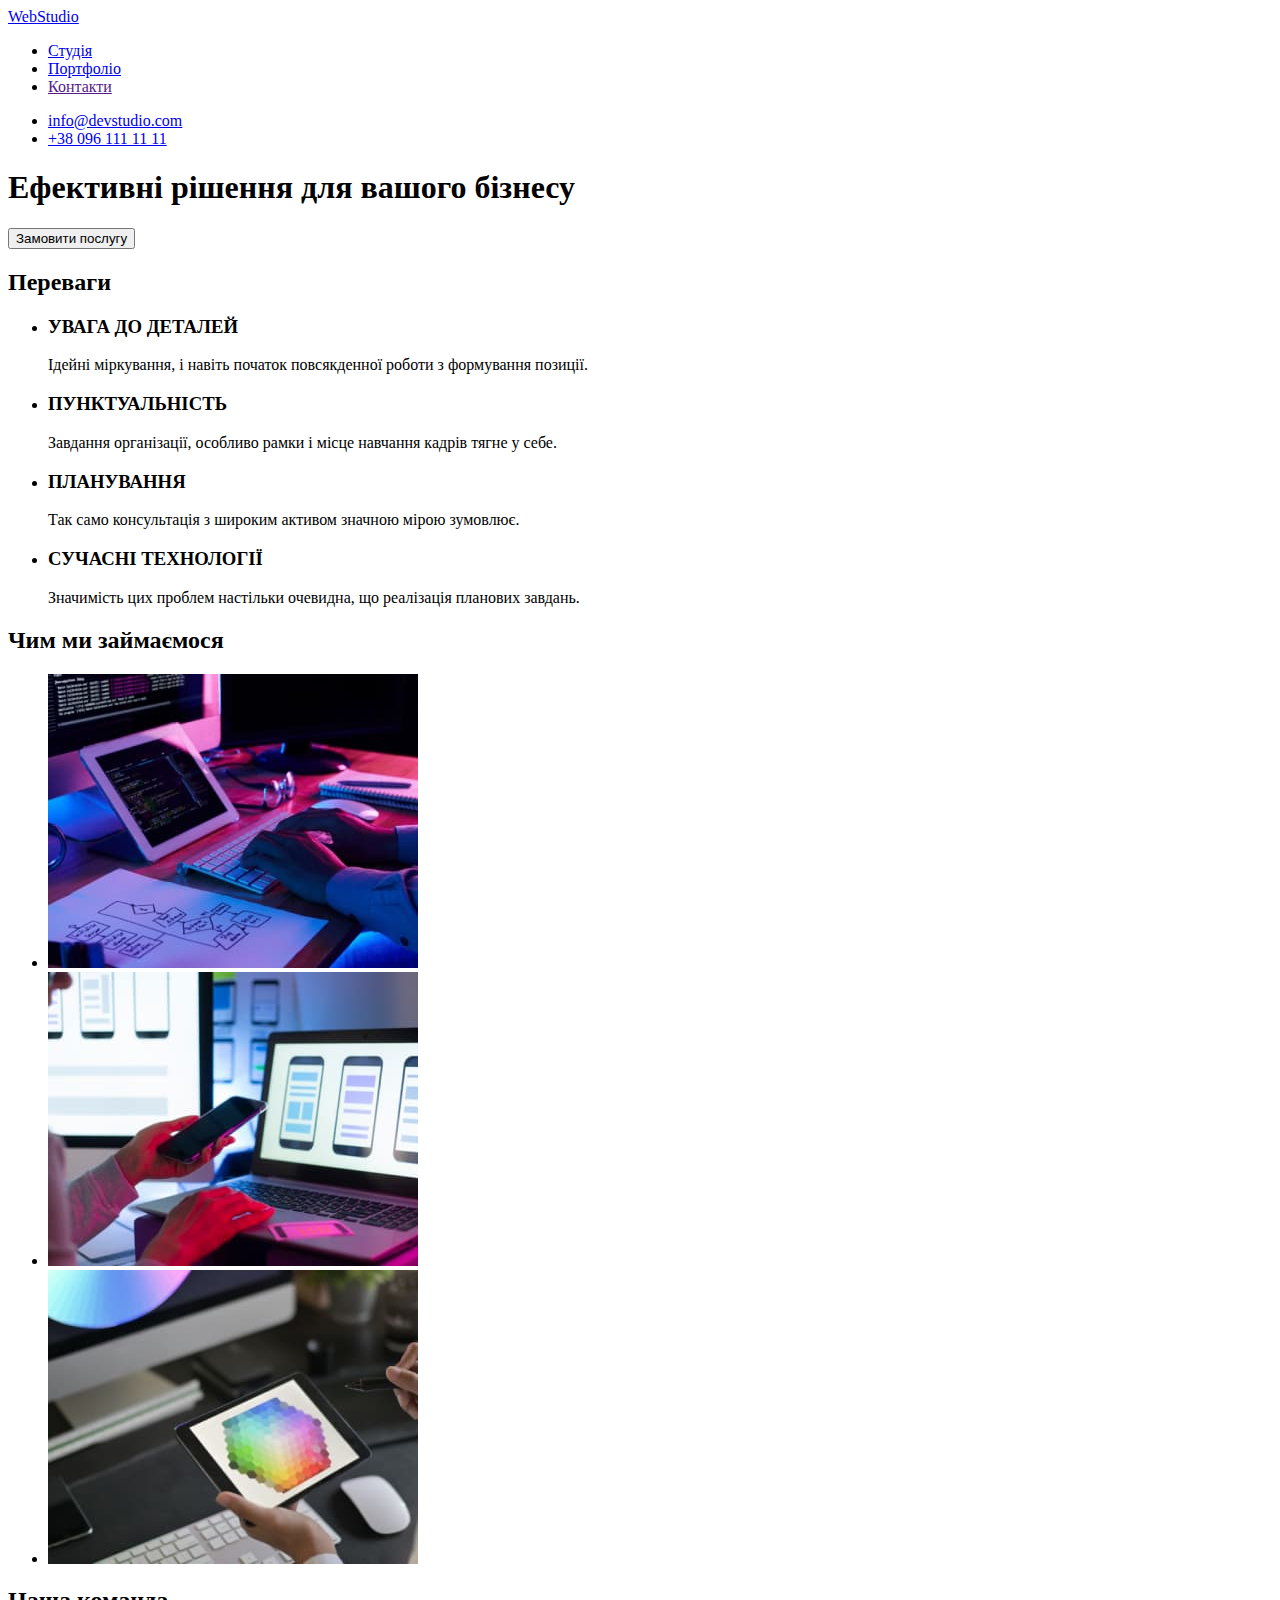
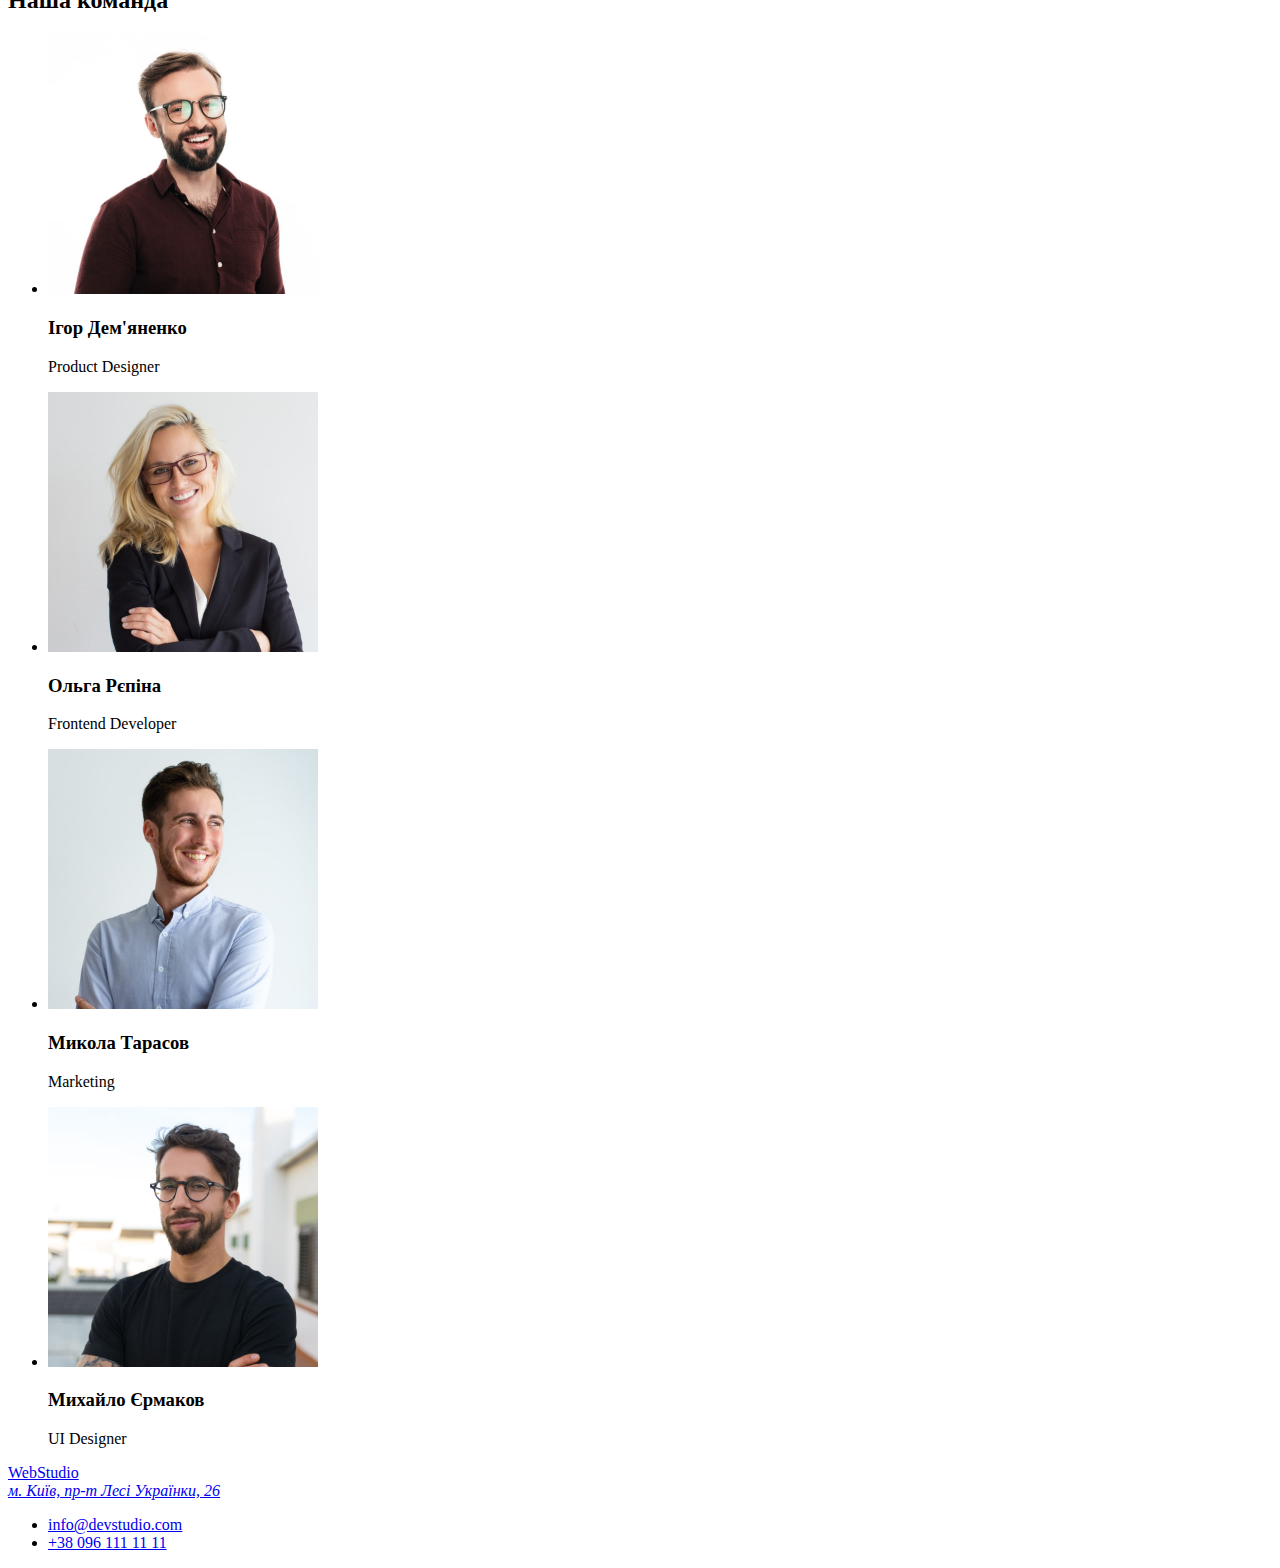
==== index.html @ f5c416c6 "Макет другого ДЗ" ====
<!DOCTYPE html>
<html lang="uk">
  <head>
    <meta charset="UTF-8" />
    <meta http-equiv="X-UA-Compatible" content="IE=edge" />
    <meta name="viewport" content="width=device-width, initial-scale=1.0" />
    <title>Студія</title>
  </head>
  <body>
    <!--Шапка-->
    <header>
      <nav>
        <a href="./index.html">WebStudio</a>
        <ul>
          <li><a href="./index.html">Студія</a></li>
          <li><a href="./portfolio.html">Портфоліо</a></li>
          <li><a href="">Контакти</a></li>
        </ul>
      </nav>
      <ul>
        <li><a href="mailto:info@devstudio.com">info@devstudio.com</a></li>
        <li><a href="tel:+380961111111">+38 096 111 11 11</a></li>
      </ul>
    </header>
    <!--Головная частина-->
    <main>
      <!--Секція з баннером-->
      <section>
        <h1>Ефективні рішення для вашого бізнесу</h1>
        <button type="button">Замовити послугу</button>
      </section>
      <!--Переваги-->
      <section>
        <h2>Переваги</h2>
        <ul>
          <li>
            <h3>УВАГА ДО ДЕТАЛЕЙ</h3>
            <p>
              Ідейні міркування, і навіть початок повсякденної роботи з
              формування позиції.
            </p>
          </li>
          <li>
            <h3>ПУНКТУАЛЬНІСТЬ</h3>
            <p>
              Завдання організації, особливо рамки і місце навчання кадрів тягне
              у себе.
            </p>
          </li>
          <li>
            <h3>ПЛАНУВАННЯ</h3>
            <p>
              Так само консультація з широким активом значною мірою зумовлює.
            </p>
          </li>
          <li>
            <h3>СУЧАСНІ ТЕХНОЛОГІЇ</h3>
            <p>
              Значимість цих проблем настільки очевидна, що реалізація планових
              завдань.
            </p>
          </li>
        </ul>
      </section>
      <!-- Сфера зайнятості -->
      <section>
        <h2>Чим ми займаємося</h2>
        <ul>
          <li>
            <img
              src="./images/photo1.jpg"
              alt="Програмування"
              width="370"
              height="294"
            />
          </li>
          <li>
            <img
              src="./images/photo2.jpg"
              alt="Мобільні додатки"
              width="370"
              height="294"
            />
          </li>
          <li>
            <img
              src="./images/photo3.jpg"
              alt="Дизайн"
              width="370"
              height="294"
            />
          </li>
        </ul>
      </section>
      <!-- Команда -->
      <section>
        <h2>Наша команда</h2>
        <ul>
          <li>
            <img
              src="./images/crew1.jpg"
              alt="Фото Ігорь"
              width="270"
              height="260"
            />
            <h3>Ігор Дем'яненко</h3>
            <p lang="en">Product Designer</p>
          </li>
          <li>
            <img
              src="./images/crew2.jpg"
              alt="Фото Ольга"
              width="270"
              height="260"
            />
            <h3>Ольга Рєпіна</h3>
            <p lang="en">Frontend Developer</p>
          </li>
          <li>
            <img
              src="./images/crew3.jpg"
              alt="Фото Микола"
              width="270"
              height="260"
            />
            <h3>Микола Тарасов</h3>
            <p lang="en">Marketing</p>
          </li>
          <li>
            <img
              src="./images/crew4.jpg"
              alt="Фото Михайло"
              width="270"
              height="260"
            />
            <h3>Михайло Єрмаков</h3>
            <p lang="en">UI Designer</p>
          </li>
        </ul>
      </section>
    </main>
    <!-- Підвал -->
    <footer>
      <a href="/index.html">WebStudio</a>
      <address>
        <a
          href="https://www.google.com.ua/maps/place/%D0%BA%D0%B8%D1%97%D0%B2"
          target="_blank"
          rel="noreferrer noopener"
          >м. Київ, пр-т Лесі Українки, 26</a
        >
      </address>
      <ul>
        <li><a href="mailto:info@devstudio.com">info@devstudio.com</a></li>
        <li><a href="tel:+380961111111">+38 096 111 11 11</a></li>
      </ul>
    </footer>
  </body>
</html>
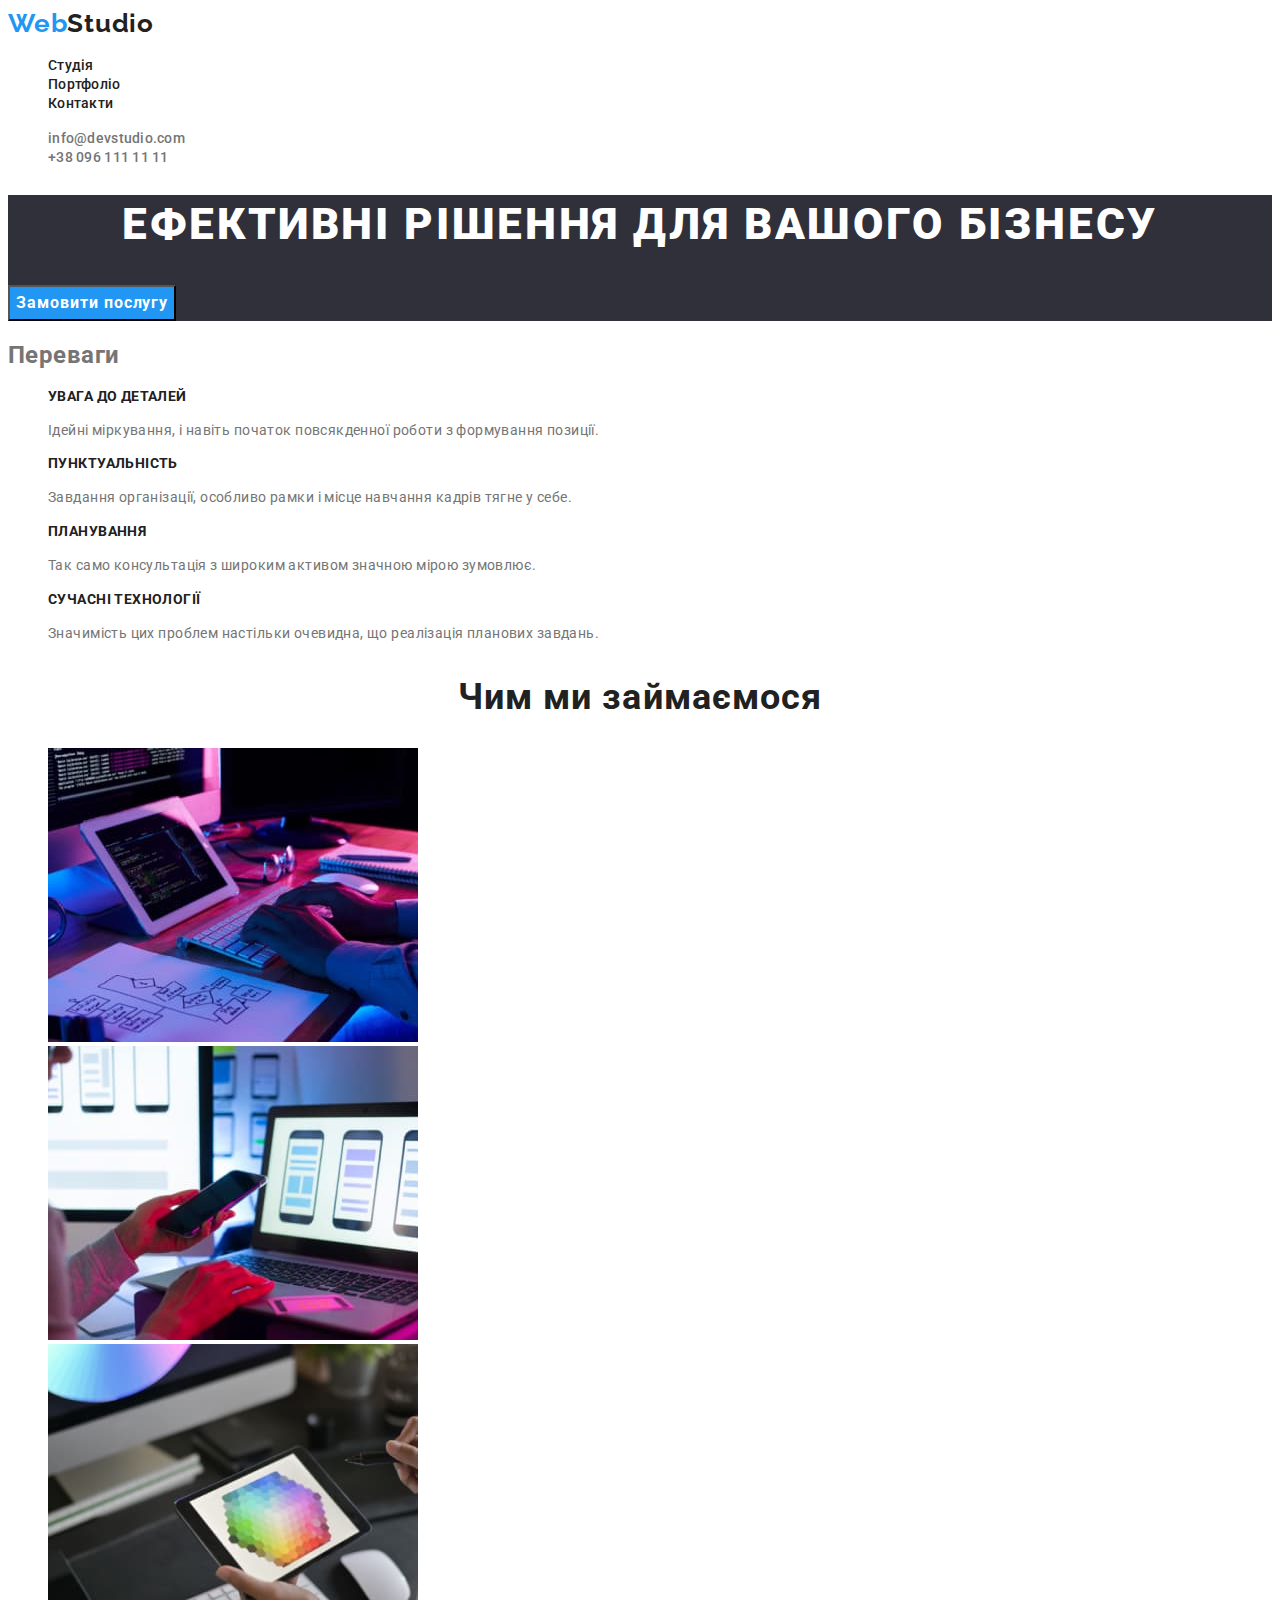
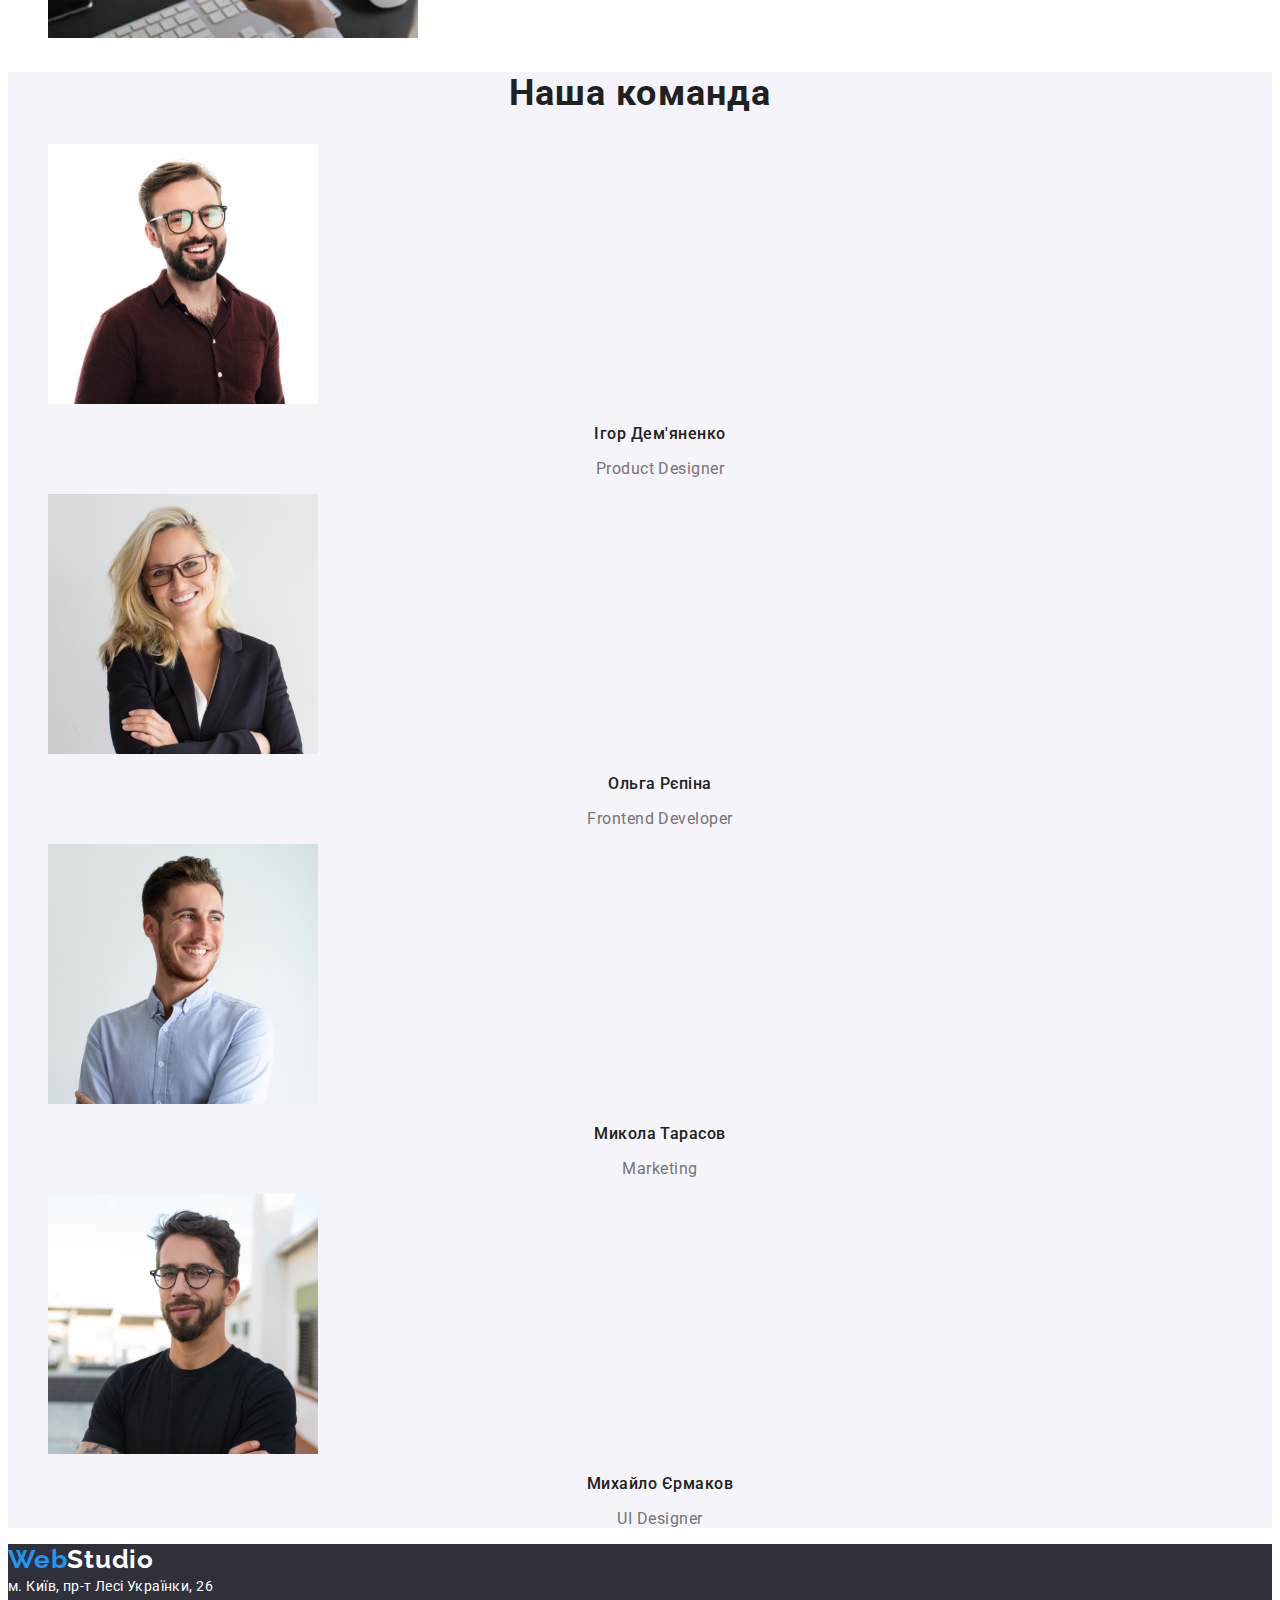
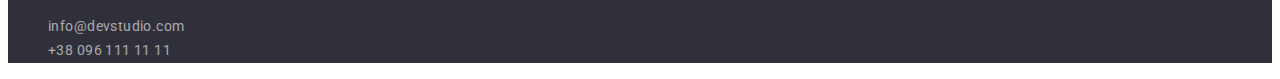
==== commit a3cd2a9e: "Final HW2 v.1.0" ====
--- a/index.html
+++ b/index.html
@@ -5,19 +5,28 @@
     <meta http-equiv="X-UA-Compatible" content="IE=edge" />
     <meta name="viewport" content="width=device-width, initial-scale=1.0" />
     <title>Студія</title>
+    <link rel="preconnect" href="https://fonts.googleapis.com" />
+    <link rel="preconnect" href="https://fonts.gstatic.com" crossorigin />
+    <link
+      href="https://fonts.googleapis.com/css2?family=Raleway:wght@700&family=Roboto:wght@400;500;700;900&display=swap"
+      rel="stylesheet"
+    />
+    <link rel="stylesheet" href="./css/styles.css" />
   </head>
-  <body>
+  <body class="page">
     <!--Шапка-->
     <header>
       <nav>
-        <a href="./index.html">WebStudio</a>
-        <ul>
+        <a href="./index.html" class="logo"
+          ><span class="logo-part">Web</span>Studio</a
+        >
+        <ul class="site-nav list">
           <li><a href="./index.html">Студія</a></li>
           <li><a href="./portfolio.html">Портфоліо</a></li>
           <li><a href="">Контакти</a></li>
         </ul>
       </nav>
-      <ul>
+      <ul class="contact-header list">
         <li><a href="mailto:info@devstudio.com">info@devstudio.com</a></li>
         <li><a href="tel:+380961111111">+38 096 111 11 11</a></li>
       </ul>
@@ -25,36 +34,36 @@
     <!--Головная частина-->
     <main>
       <!--Секція з баннером-->
-      <section>
-        <h1>Ефективні рішення для вашого бізнесу</h1>
-        <button type="button">Замовити послугу</button>
+      <section class="banner">
+        <h1 class="banner-title">Ефективні рішення для вашого бізнесу</h1>
+        <button class="banner-btn" type="button">Замовити послугу</button>
       </section>
       <!--Переваги-->
-      <section>
+      <section class="section advantage">
         <h2>Переваги</h2>
-        <ul>
+        <ul class="advantage-list list">
           <li>
-            <h3>УВАГА ДО ДЕТАЛЕЙ</h3>
+            <h3 class="title">УВАГА ДО ДЕТАЛЕЙ</h3>
             <p>
               Ідейні міркування, і навіть початок повсякденної роботи з
               формування позиції.
             </p>
           </li>
           <li>
-            <h3>ПУНКТУАЛЬНІСТЬ</h3>
+            <h3 class="title">ПУНКТУАЛЬНІСТЬ</h3>
             <p>
               Завдання організації, особливо рамки і місце навчання кадрів тягне
               у себе.
             </p>
           </li>
           <li>
-            <h3>ПЛАНУВАННЯ</h3>
+            <h3 class="title">ПЛАНУВАННЯ</h3>
             <p>
               Так само консультація з широким активом значною мірою зумовлює.
             </p>
           </li>
           <li>
-            <h3>СУЧАСНІ ТЕХНОЛОГІЇ</h3>
+            <h3 class="title">СУЧАСНІ ТЕХНОЛОГІЇ</h3>
             <p>
               Значимість цих проблем настільки очевидна, що реалізація планових
               завдань.
@@ -63,9 +72,9 @@
         </ul>
       </section>
       <!-- Сфера зайнятості -->
-      <section>
-        <h2>Чим ми займаємося</h2>
-        <ul>
+      <section class="section work">
+        <h2 class="section-title">Чим ми займаємося</h2>
+        <ul class="list">
           <li>
             <img
               src="./images/photo1.jpg"
@@ -93,9 +102,9 @@
         </ul>
       </section>
       <!-- Команда -->
-      <section>
-        <h2>Наша команда</h2>
-        <ul>
+      <section class="section team">
+        <h2 class="section-title">Наша команда</h2>
+        <ul class="team-list list">
           <li>
             <img
               src="./images/crew1.jpg"
@@ -103,7 +112,7 @@
               width="270"
               height="260"
             />
-            <h3>Ігор Дем'яненко</h3>
+            <h3 class="title">Ігор Дем'яненко</h3>
             <p lang="en">Product Designer</p>
           </li>
           <li>
@@ -113,7 +122,7 @@
               width="270"
               height="260"
             />
-            <h3>Ольга Рєпіна</h3>
+            <h3 class="title">Ольга Рєпіна</h3>
             <p lang="en">Frontend Developer</p>
           </li>
           <li>
@@ -123,7 +132,7 @@
               width="270"
               height="260"
             />
-            <h3>Микола Тарасов</h3>
+            <h3 class="title">Микола Тарасов</h3>
             <p lang="en">Marketing</p>
           </li>
           <li>
@@ -133,24 +142,27 @@
               width="270"
               height="260"
             />
-            <h3>Михайло Єрмаков</h3>
+            <h3 class="title">Михайло Єрмаков</h3>
             <p lang="en">UI Designer</p>
           </li>
         </ul>
       </section>
     </main>
     <!-- Підвал -->
-    <footer>
-      <a href="/index.html">WebStudio</a>
-      <address>
+    <footer class="footer">
+      <a class="logo" href="/index.html"
+        ><span class="logo-part">Web</span>Studio</a
+      >
+      <address class="address">
         <a
+          class="address-link"
           href="https://www.google.com.ua/maps/place/%D0%BA%D0%B8%D1%97%D0%B2"
           target="_blank"
           rel="noreferrer noopener"
           >м. Київ, пр-т Лесі Українки, 26</a
         >
       </address>
-      <ul>
+      <ul class="footer-contact list">
         <li><a href="mailto:info@devstudio.com">info@devstudio.com</a></li>
         <li><a href="tel:+380961111111">+38 096 111 11 11</a></li>
       </ul>
--- a/css/styles.css
+++ b/css/styles.css
@@ -0,0 +1,260 @@
+:root {
+    --primary-text-color: #757575;
+    --text-title-color: #212121;
+    --accent-color: #2196F3;
+}
+.list {
+    list-style: none;
+}
+/* main text color: #757575;
+ text title color: #212121;
+accent color: #2196F3;
+White color: #FFFFFF;
+secondary bg color: #F5F4FA;
+footer and main section bg color: #2F303A;
+footer contacts color: rgba(255, 255, 255, 0.6) */
+body {
+    color: var(--primary-text-color);
+    background-color: #fff;  
+    
+    font-family: 'Roboto', sans-serif;
+    letter-spacing: 0.03em;
+}
+
+button {
+    font-family: inherit;
+}
+
+/* Header style */
+
+.logo {
+    color: var(--text-title-color);
+
+    font-family: 'Raleway', sans-serif;
+    font-weight: 700;
+    font-size: 26px;
+    line-height: 1.19;
+    letter-spacing: 0.03em;
+    text-decoration: none;
+}
+
+.logo-part {
+    color: var(--accent-color);
+}
+
+.site-nav a {
+    color: var(--text-title-color);
+
+    font-weight: 500;
+    font-size: 14px;
+    line-height: 1.14;
+    letter-spacing: 0.02em;
+    text-decoration: none;
+}
+
+.site-nav a:hover, 
+.site-nav a:focus {
+    color: var(--accent-color);
+}
+
+.contact-header a {
+    color: var(--primary-text-color);
+
+    font-weight: 500;
+    font-size: 14px;
+    line-height: 1.14px;
+    letter-spacing: 0.02em;
+    text-decoration: none;
+}
+
+.contact-header a:hover,
+.contact-header a:focus {
+    color: var(--accent-color);
+}
+
+/* main content style */
+
+/* banner content */
+
+.banner{
+    background-color: #2F303A;
+}
+
+.banner-title {
+color: #FFFFFF;
+
+
+    
+    font-weight: 900;
+    font-size: 44px;
+    line-height: 1.36;
+    text-align: center;
+    letter-spacing: 0.06em;
+    text-transform: uppercase;
+}
+
+.banner-btn {
+    color: #FFFFFF;
+    background-color: var(--accent-color);
+    cursor: pointer;
+
+    font-weight: 700;
+    font-size: 16px;
+    line-height: 1.88;
+    text-align: center;
+    letter-spacing: 0.06em;
+}
+
+.banner-btn:hover,
+.banner-btn:focus {
+background-color: #188CE8;
+}
+
+/* section */
+
+.section-title{
+    color: var(--text-title-color);
+}
+
+.section .title {
+    color: var(--text-title-color);
+}
+
+/* advantage */
+
+.advantage .title {
+    font-weight: 700;
+    font-size: 14px;
+    line-height: 1.14;
+    letter-spacing: 0.03em;
+    text-transform: uppercase;
+}
+
+.advantage p {
+        font-size: 14px;
+        line-height: 1.71;
+        letter-spacing: 0.03em;
+}
+
+/* work */
+
+.work h2 {
+        font-weight: 700;
+        font-size: 36px;
+        line-height: 1.17;
+        text-align: center;
+        letter-spacing: 0.03em;
+}
+
+/* team */
+
+.team {
+background-color: #F5F4FA;
+}
+
+.team h2 {
+    font-weight: 700;
+    font-size: 36px;
+    line-height: 1.17;
+    text-align: center;
+    letter-spacing: 0.03em;
+}
+
+.team-list h3 {
+        font-weight: 500;
+        font-size: 16px;
+        line-height: 1.19;
+        text-align: center;
+        letter-spacing: 0.03em;
+}
+
+.team-list p {
+        font-size: 16px;
+        line-height: 1.19;
+        text-align: center;
+        letter-spacing: 0.03em;
+}
+
+/* footer */
+
+.footer {
+    background-color: #2F303A;
+}
+
+.footer > .logo {
+    color: #fff;
+}
+
+.address-link {
+    color: #fff;
+
+    font-size: 14px;
+    line-height: 1.71;
+    letter-spacing: 0.03em;
+    text-decoration: none;
+    font-style: normal;
+}
+
+.address-link:hover,
+.address-link:focus {
+    color: var(--accent-color);
+}
+
+.footer-contact a {
+    color: rgba(255, 255, 255, 0.6);
+
+    font-size: 14px;
+    line-height: 1.71;
+    letter-spacing: 0.03em;
+    text-decoration: none;
+}
+
+.footer-contact a:hover,
+.footer-contact a:focus {
+    color: var(--accent-color)
+}
+
+/* portfolio */
+
+.portfolio {
+    background-color: #fff;
+}
+
+.filter button{
+    color: var(--text-title-color);
+    background: #F5F4FA;
+    cursor: pointer;
+
+    font-weight: 500;
+    font-size: 16px;
+    line-height: 1.62;
+    text-align: center;
+    letter-spacing: 0.03em;
+}
+
+.filter button:hover,
+.filter button:focus {
+    color: #FFFFFF;
+    background-color: var(--accent-color);
+}
+
+.examples h2 {
+    color: var(--text-title-color);
+
+    font-weight: 700;
+    font-size: 18px;
+    line-height: 2.0;
+    letter-spacing: 0.06em;
+}
+
+.examples p {
+    color: var(--primary-text-color);
+
+    font-size: 16px;
+    line-height: 1.88;
+    letter-spacing: 0.03em;
+}
+
+.examples a {
+    text-decoration: none;
+}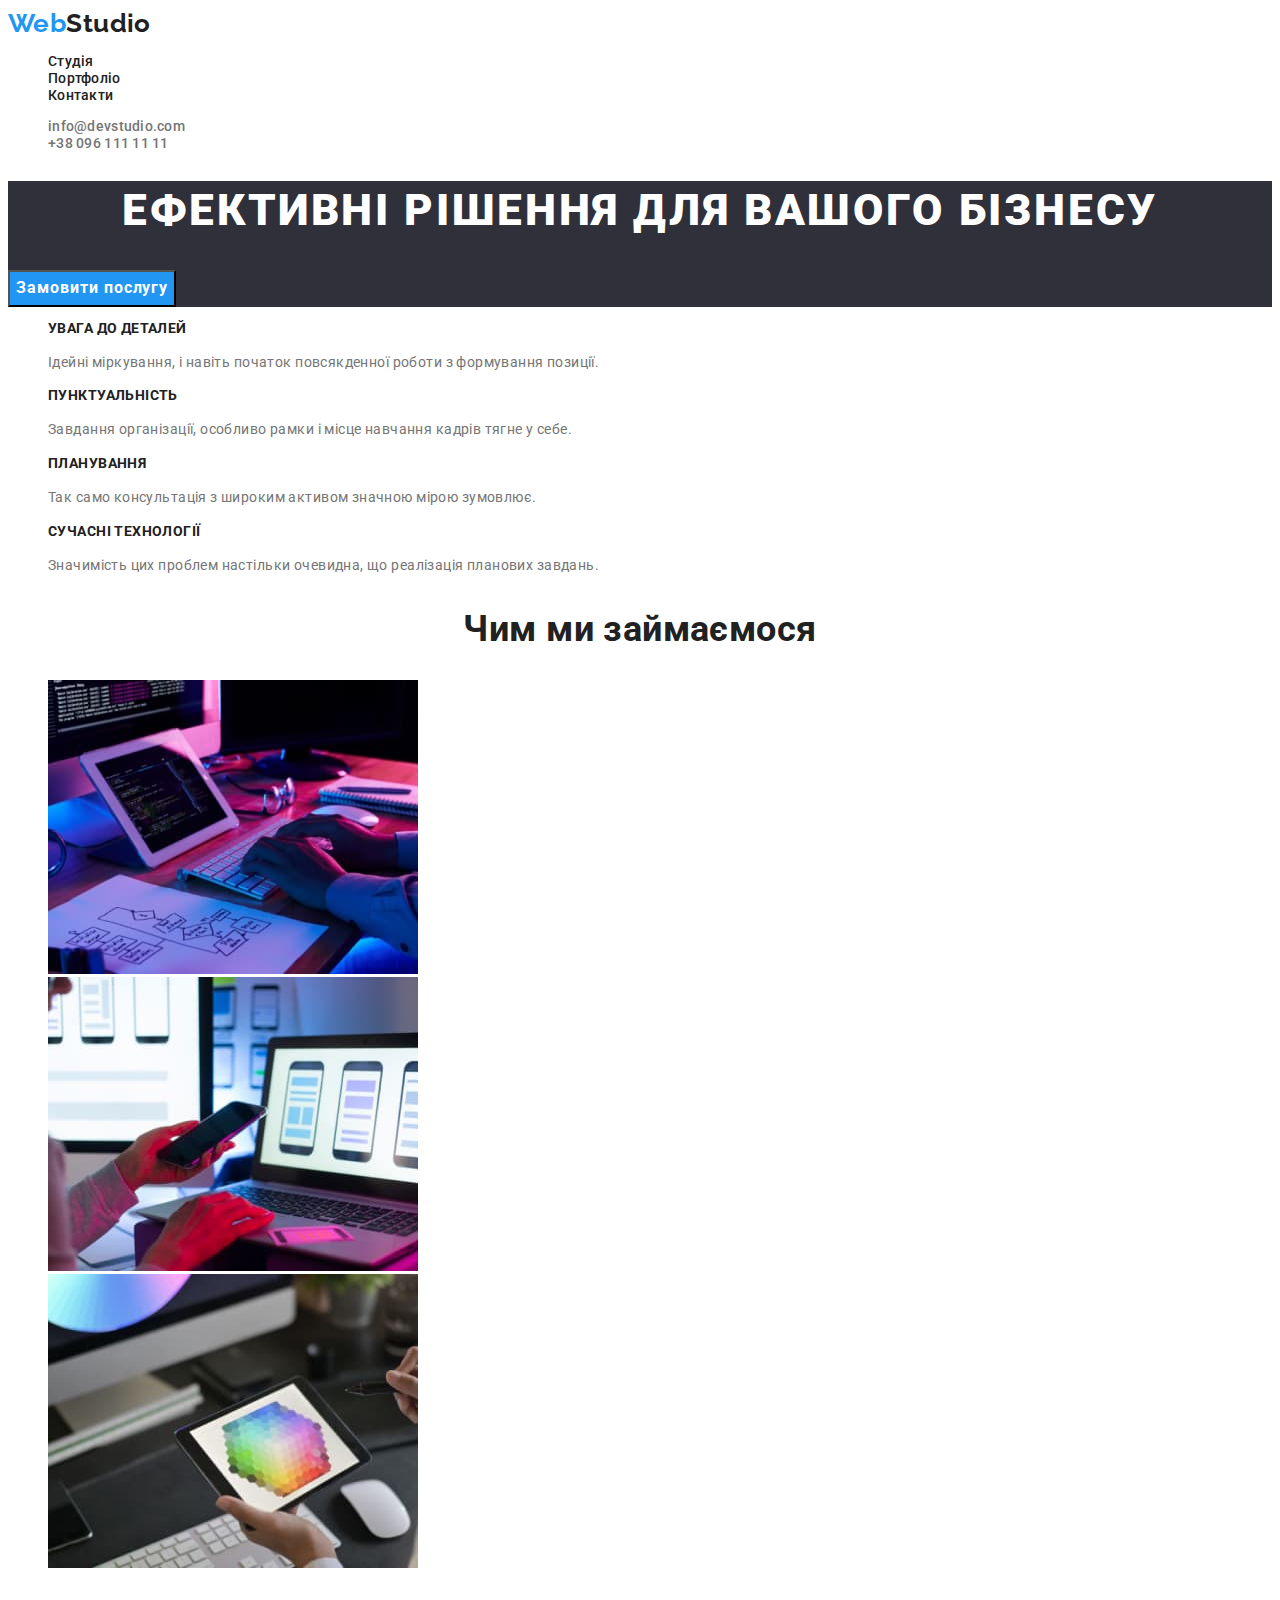
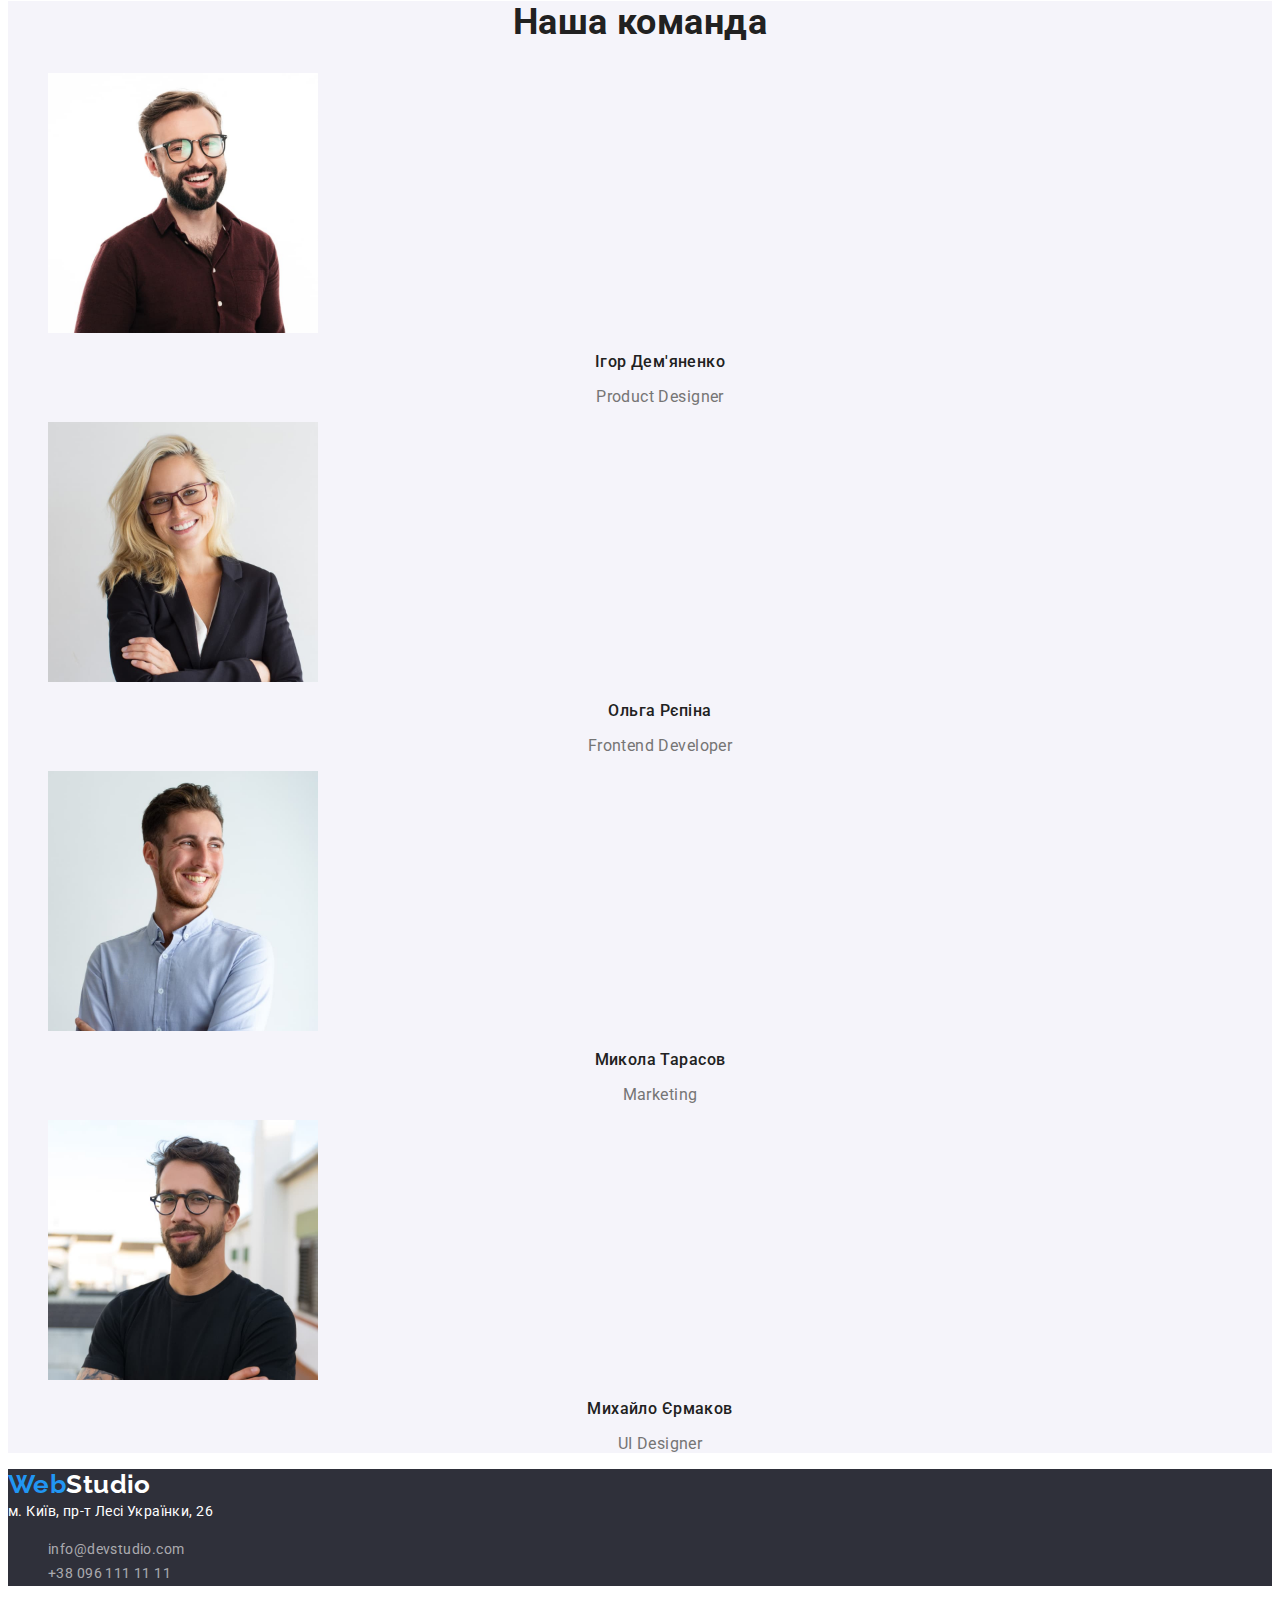
==== commit 1e97466b: "HW2 v2.0" ====
--- a/index.html
+++ b/index.html
@@ -40,30 +40,30 @@
       </section>
       <!--Переваги-->
       <section class="section advantage">
-        <h2>Переваги</h2>
+        <h2 class="visually-hidden">Переваги</h2>
         <ul class="advantage-list list">
           <li>
-            <h3 class="title">УВАГА ДО ДЕТАЛЕЙ</h3>
+            <h3 class="subtitle">УВАГА ДО ДЕТАЛЕЙ</h3>
             <p>
               Ідейні міркування, і навіть початок повсякденної роботи з
               формування позиції.
             </p>
           </li>
           <li>
-            <h3 class="title">ПУНКТУАЛЬНІСТЬ</h3>
+            <h3 class="subtitle">ПУНКТУАЛЬНІСТЬ</h3>
             <p>
               Завдання організації, особливо рамки і місце навчання кадрів тягне
               у себе.
             </p>
           </li>
           <li>
-            <h3 class="title">ПЛАНУВАННЯ</h3>
+            <h3 class="subtitle">ПЛАНУВАННЯ</h3>
             <p>
               Так само консультація з широким активом значною мірою зумовлює.
             </p>
           </li>
           <li>
-            <h3 class="title">СУЧАСНІ ТЕХНОЛОГІЇ</h3>
+            <h3 class="subtitle">СУЧАСНІ ТЕХНОЛОГІЇ</h3>
             <p>
               Значимість цих проблем настільки очевидна, що реалізація планових
               завдань.
@@ -112,8 +112,8 @@
               width="270"
               height="260"
             />
-            <h3 class="title">Ігор Дем'яненко</h3>
-            <p lang="en">Product Designer</p>
+            <h3 class="team-name">Ігор Дем'яненко</h3>
+            <p lang="en" class="team-position">Product Designer</p>
           </li>
           <li>
             <img
@@ -122,8 +122,8 @@
               width="270"
               height="260"
             />
-            <h3 class="title">Ольга Рєпіна</h3>
-            <p lang="en">Frontend Developer</p>
+            <h3 class="team-name">Ольга Рєпіна</h3>
+            <p lang="en" class="team-position">Frontend Developer</p>
           </li>
           <li>
             <img
@@ -132,8 +132,8 @@
               width="270"
               height="260"
             />
-            <h3 class="title">Микола Тарасов</h3>
-            <p lang="en">Marketing</p>
+            <h3 class="team-name">Микола Тарасов</h3>
+            <p lang="en" class="team-position">Marketing</p>
           </li>
           <li>
             <img
@@ -142,8 +142,8 @@
               width="270"
               height="260"
             />
-            <h3 class="title">Михайло Єрмаков</h3>
-            <p lang="en">UI Designer</p>
+            <h3 class="team-name">Михайло Єрмаков</h3>
+            <p lang="en" class="team-position">UI Designer</p>
           </li>
         </ul>
       </section>
--- a/css/styles.css
+++ b/css/styles.css
@@ -2,6 +2,9 @@
     --primary-text-color: #757575;
     --text-title-color: #212121;
     --accent-color: #2196F3;
+    --white-color: #FFFFFF;
+    --backgroung-color: #F5F4FA;
+    --secondary-bgc-color: #2F303A;
 }
 .list {
     list-style: none;
@@ -15,10 +18,25 @@
 footer contacts color: rgba(255, 255, 255, 0.6) */
 body {
     color: var(--primary-text-color);
-    background-color: #fff;  
+    background-color: var(--white-color);  
     
     font-family: 'Roboto', sans-serif;
     letter-spacing: 0.03em;
+    font-size: 14px;
+}
+
+.visually-hidden {
+    position: absolute;
+    width: 1px;
+    height: 1px;
+    margin: -1px;
+    border: 0;
+    padding: 0;
+
+    white-space: nowrap;
+    clip-path: inset(100%);
+    clip: rect(0 0 0 0);
+    overflow: hidden;
 }
 
 button {
@@ -34,7 +52,6 @@
     font-weight: 700;
     font-size: 26px;
     line-height: 1.19;
-    letter-spacing: 0.03em;
     text-decoration: none;
 }
 
@@ -46,7 +63,6 @@
     color: var(--text-title-color);
 
     font-weight: 500;
-    font-size: 14px;
     line-height: 1.14;
     letter-spacing: 0.02em;
     text-decoration: none;
@@ -61,8 +77,7 @@
     color: var(--primary-text-color);
 
     font-weight: 500;
-    font-size: 14px;
-    line-height: 1.14px;
+    line-height: 1.14;
     letter-spacing: 0.02em;
     text-decoration: none;
 }
@@ -77,11 +92,11 @@
 /* banner content */
 
 .banner{
-    background-color: #2F303A;
+    background-color: var(--secondary-bgc-color);
 }
 
 .banner-title {
-color: #FFFFFF;
+color: var(--white-color);
 
 
     
@@ -94,7 +109,7 @@
 }
 
 .banner-btn {
-    color: #FFFFFF;
+    color: var(--white-color);
     background-color: var(--accent-color);
     cursor: pointer;
 
@@ -114,98 +129,76 @@
 
 .section-title{
     color: var(--text-title-color);
-}
-
-.section .title {
-    color: var(--text-title-color);
-}
+
+    font-size: 36px;
+    line-height: 1.17;
+    text-align: center;
+}
+
 
 /* advantage */
 
-.advantage .title {
-    font-weight: 700;
+.subtitle {
+    color: var(--text-title-color);
+
     font-size: 14px;
     line-height: 1.14;
-    letter-spacing: 0.03em;
     text-transform: uppercase;
 }
 
 .advantage p {
-        font-size: 14px;
-        line-height: 1.71;
-        letter-spacing: 0.03em;
+    line-height: 1.71;
 }
 
 /* work */
 
-.work h2 {
-        font-weight: 700;
-        font-size: 36px;
-        line-height: 1.17;
-        text-align: center;
-        letter-spacing: 0.03em;
-}
+
 
 /* team */
 
 .team {
-background-color: #F5F4FA;
-}
-
-.team h2 {
-    font-weight: 700;
-    font-size: 36px;
-    line-height: 1.17;
-    text-align: center;
-    letter-spacing: 0.03em;
-}
-
-.team-list h3 {
-        font-weight: 500;
-        font-size: 16px;
-        line-height: 1.19;
-        text-align: center;
-        letter-spacing: 0.03em;
-}
-
-.team-list p {
-        font-size: 16px;
-        line-height: 1.19;
-        text-align: center;
-        letter-spacing: 0.03em;
+    background-color: var(--backgroung-color);
+}
+
+
+
+.team-name {
+    color: var(--text-title-color);
+
+    font-weight: 500;
+    font-size: 16px;
+    line-height: 1.19;
+    text-align: center;
+}
+
+.team-position {
+    font-size: 16px;
+    line-height: 1.19;
+    text-align: center;
 }
 
 /* footer */
 
 .footer {
-    background-color: #2F303A;
+    background-color: var(--secondary-bgc-color);
 }
 
 .footer > .logo {
-    color: #fff;
+    color: var(--white-color);
 }
 
 .address-link {
-    color: #fff;
-
-    font-size: 14px;
+    color: var(--white-color);
+
     line-height: 1.71;
-    letter-spacing: 0.03em;
     text-decoration: none;
     font-style: normal;
-}
-
-.address-link:hover,
-.address-link:focus {
-    color: var(--accent-color);
 }
 
 .footer-contact a {
     color: rgba(255, 255, 255, 0.6);
 
-    font-size: 14px;
     line-height: 1.71;
-    letter-spacing: 0.03em;
     text-decoration: none;
 }
 
@@ -217,33 +210,31 @@
 /* portfolio */
 
 .portfolio {
-    background-color: #fff;
+    background-color: var(--white-color);
 }
 
 .filter button{
     color: var(--text-title-color);
-    background: #F5F4FA;
+    background: var(--backgroung-color);
     cursor: pointer;
 
     font-weight: 500;
     font-size: 16px;
     line-height: 1.62;
     text-align: center;
-    letter-spacing: 0.03em;
 }
 
 .filter button:hover,
 .filter button:focus {
-    color: #FFFFFF;
+    color: var(--white-color);
     background-color: var(--accent-color);
 }
 
 .examples h2 {
     color: var(--text-title-color);
 
-    font-weight: 700;
     font-size: 18px;
-    line-height: 2.0;
+    line-height: 2;
     letter-spacing: 0.06em;
 }
 
@@ -252,7 +243,6 @@
 
     font-size: 16px;
     line-height: 1.88;
-    letter-spacing: 0.03em;
 }
 
 .examples a {
